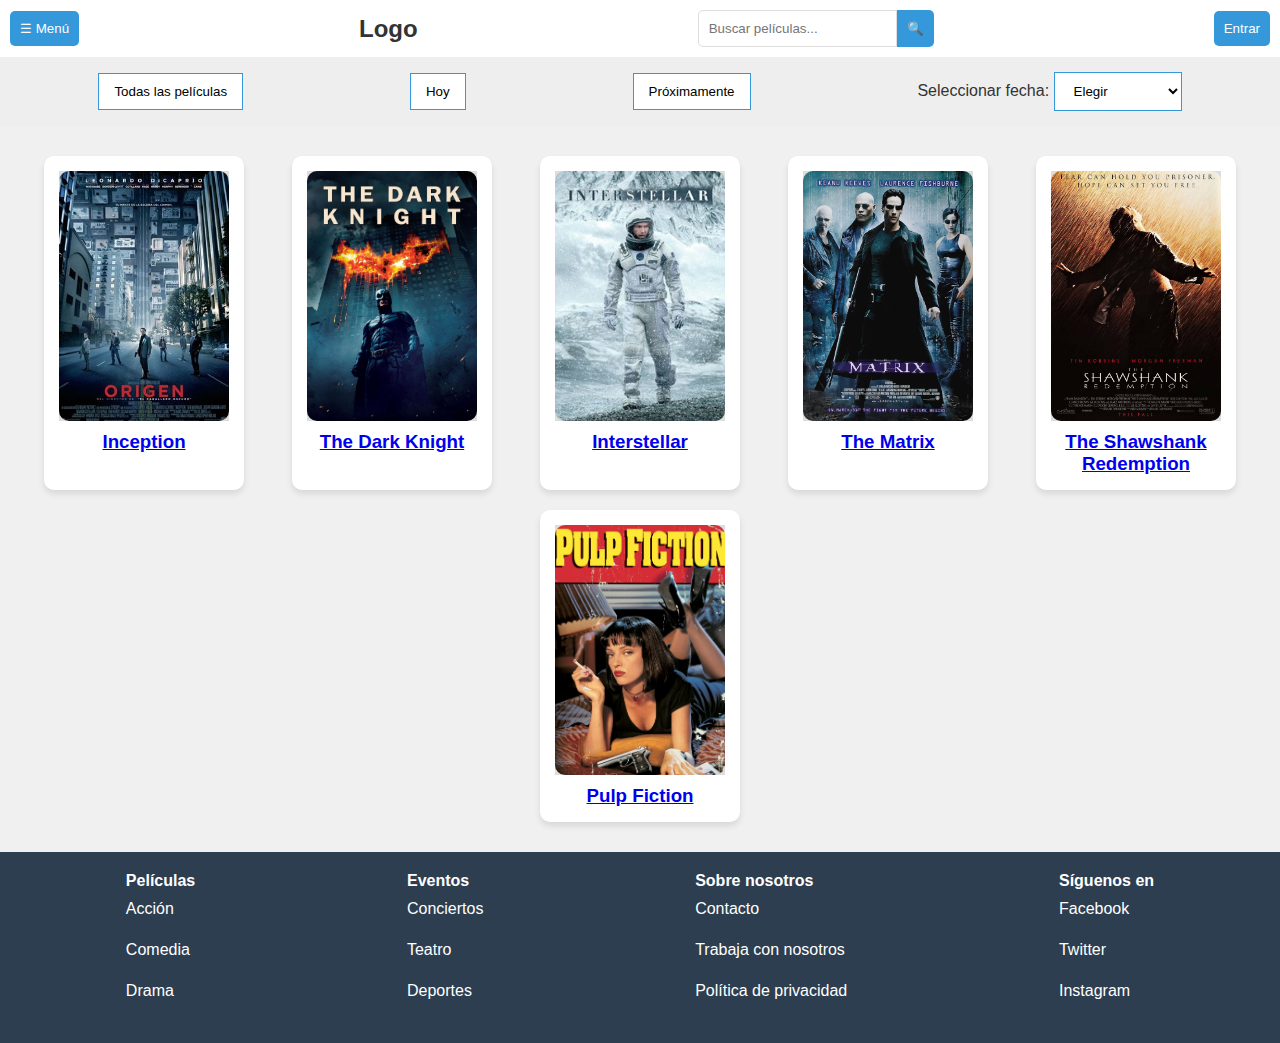
==== index.html @ 1f7484b6 "first commit" ====
<!DOCTYPE html>
<html lang="es">

<head>
    <meta charset="UTF-8">
    <meta name="viewport" content="width=device-width, initial-scale=1.0">
    <title>Cine Apolo - Página Principal</title>
    <link rel="stylesheet" href="css/styles.css">
    <script src="js/scripts.js" defer></script>
</head>

<body>
    <!-- Menú lateral desplegable -->
    <div id="side-menu" class="side-menu">
        <a href="javascript:void(0)" class="close-btn" onclick="closeMenu()">×</a>
        <a href="#">Cartelera</a>
        <a href="#">Sesiones Hoy</a>
        <a href="#">Próximamente</a>
    </div>

    <header>
        <div class="top-menu">
            <button class="menu-btn" onclick="openMenu()">☰ Menú</button>
            <div class="logo">Logo</div>
            <div class="search-bar">
                <input type="text" placeholder="Buscar películas...">
                <button class="search-btn">🔍</button>
            </div>
            <button class="login-btn">Entrar</button>
        </div>
    </header>

    <section class="filter-section">
        <button class="filter-btn">Todas las películas</button>
        <button class="filter-btn">Hoy</button>
        <button class="filter-btn">Próximamente</button>
        <div class="date-select">
            <label for="date">Seleccionar fecha:</label>
            <select id="date">
                <option value="none">Elegir</option>
                <option value="2024-09-25">25 Sep 2024</option>
                <option value="2024-09-26">26 Sep 2024</option>
            </select>
        </div>
    </section>

    <section class="movies">
        <div class="movie-grid">
            <div class="movie">
                <a href="info.html">
                    <div class="poster">
                        <img src="img/inception.jpg" alt="Cartel de la película Inception">
                    </div>
                    <h3>Inception</h3>
                </a>
            </div>
            <div class="movie">
                <a href="info.html">
                    <div class="poster">
                        <img src="img/dark.jpg" alt="Cartel de la película The Dark Knight">
                    </div>
                    <h3>The Dark Knight</h3>
                </a>
            </div>
            <div class="movie">
                <a href="info.html">
                    <div class="poster">
                        <img src="img/interstellar.jpg" alt="Cartel de la película Interstellar">
                    </div>
                    <h3>Interstellar</h3>
                </a>
            </div>
            <div class="movie">
                <a href="info.html">
                    <div class="poster">
                        <img src="img/matrix.jpg" alt="Cartel de la película The Matrix">
                    </div>
                    <h3>The Matrix</h3>
                </a>
            </div>
            <div class="movie">
                <a href="info.html">
                    <div class="poster">
                        <img src="img/redemption.jpg" alt="Cartel de la película The Shawshank Redemption">
                    </div>
                    <h3>The Shawshank Redemption</h3>
                </a>
            </div>
            <div class="movie">
                <a href="info.html">
                    <div class="poster">
                        <img src="img/pulp.jpg" alt="Cartel de la película Pulp Fiction">
                    </div>
                    <h3>Pulp Fiction</h3>
                </a>
            </div>
        </div>
    </section>

    <footer>
        <div class="footer-links">
            <div>
                <h4>Películas</h4>
                <a href="#">Acción</a><br>
                <a href="#">Comedia</a><br>
                <a href="#">Drama</a><br>
            </div>
            <div>
                <h4>Eventos</h4>
                <a href="#">Conciertos</a><br>
                <a href="#">Teatro</a><br>
                <a href="#">Deportes</a><br>
            </div>
            <div>
                <h4>Sobre nosotros</h4>
                <a href="/contacto.html">Contacto</a><br>
                <a href="#">Trabaja con nosotros</a><br>
                <a href="#">Política de privacidad</a><br>
            </div>
            <div>
                <h4>Síguenos en</h4>
                <a href="#">Facebook</a><br>
                <a href="#">Twitter</a><br>
                <a href="#">Instagram</a><br>
            </div>
        </div>
    </footer>
</body>

</html>
---- css/styles.css ----
html {
    height: 100vh;
    background-color: #3498db;
}

* {
    margin: 0;
    padding: 0;
    box-sizing: border-box;
}

body {
    font-family: Arial, sans-serif;
    background-color: #f0f0f0;
    color: #333;
}

/* Estilos del Menú Lateral */
.side-menu {
    height: 100%;
    width: 0;
    position: fixed;
    top: 0;
    left: 0;
    background-color: #3498db;
    overflow-x: hidden;
    transition: 0.5s;
    padding-top: 60px;
}

.side-menu a {
    padding: 10px 15px;
    text-decoration: none;
    font-size: 22px;
    color: white;
    display: block;
    transition: 0.3s;
}

.side-menu a:hover {
    background-color: #2980b9;
}

.side-menu .close-btn {
    position: absolute;
    top: 0;
    right: 20px;
    font-size: 36px;
    padding: 10px;
    color: white;
}

.side-menu .close-btn:hover {
    color: #f1f1f1;
}

/* Estilos del Header y Top Menu */
header {
    background-color: #fff;
    padding: 10px;
    box-shadow: 0 4px 6px rgba(0, 0, 0, 0.1);
}

.top-menu {
    display: flex;
    justify-content: space-between;
    align-items: center;
}

.menu-btn, .login-btn, .search-btn {
    padding: 10px;
    background-color: #3498db;
    color: white;
    border: none;
    border-radius: 5px;
    cursor: pointer;
}

.logo {
    font-size: 24px;
    font-weight: bold;
}

.search-bar {
    display: flex;
}

.search-bar input {
    padding: 10px;
    border: 1px solid #ddd;
    border-radius: 5px 0 0 5px;
}

.search-bar button {
    border-radius: 0 5px 5px 0;
}

/* Estilos de la Sección de Filtros */
.filter-section {
    padding: 15px;
    background-color: #eee;
    display: flex;
    justify-content: space-around;
    align-items: center;
}

.filter-btn, .date-select select {
    padding: 10px 15px;
    border: 1px solid #3498db;
    background-color: white;
    cursor: pointer;
}

/* Estilos de las Películas */
.movies {
    padding: 20px;
    text-align: center;
}

.movie-grid {
    display: flex;
    flex-wrap: wrap;
    justify-content: space-around;
}

.movie {
    background-color: #fff;
    padding: 15px;
    border-radius: 10px;
    box-shadow: 0 4px 6px rgba(0, 0, 0, 0.1);
    width: 200px;
    margin: 10px;
}

.poster {
    width: 100%;
    height: 250px;
    background-color: #ddd;
    margin-bottom: 10px;
}

.poster img {
    width: 100%;
    height: 100%;
    object-fit: cover;
    border-radius: 10px;
}


/* Formulario de contacto */
#contacto {
    display: flex;
    flex-direction: column;
    align-items: center;
    justify-content: center;
    height: 100vh;
    margin: 50px 0 50px 0;
}


form {
    background-color: #fff;
    padding: 20px;
    box-shadow: 0px 0px 10px rgba(0, 0, 0, 0.1);
    margin-top: 40px;
    width: 50%;
    border-radius: 10px;
}

form label {
    display: block;
    margin-bottom: 10px;
    font-weight: bold;
}

form input[type="text"],
form input[type="email"],
form input[type="file"],
form textarea,
form select {
    width: 100%;
    padding: 10px;
    margin-bottom: 20px;
    border: 1px solid #ccc;
    border-radius: 5px;
}

form textarea {
    height: 150px;
}

form button {
    padding: 10px 20px;
    background-color: #e67e22;
    color: #fff;
    border: none;
    cursor: pointer;
}

form button:hover {
    background-color: #d35400;
}

form div {
    margin-bottom: 20px;
}

form input[type="checkbox"] {
    margin-right: 10px;
}

/* Estilos del Footer */
footer {
    background-color: #2c3e50;
    color: white;
    padding: 20px;
}

.footer-links {
    display: flex;
    justify-content: space-around;
    text-align: left;
}

footer h4 {
    margin-bottom: 10px;
}

footer a {
    color: white;
    text-decoration: none;
    display: block;
    margin-bottom: 5px;
}

footer a:hover {
    text-decoration: underline;
}
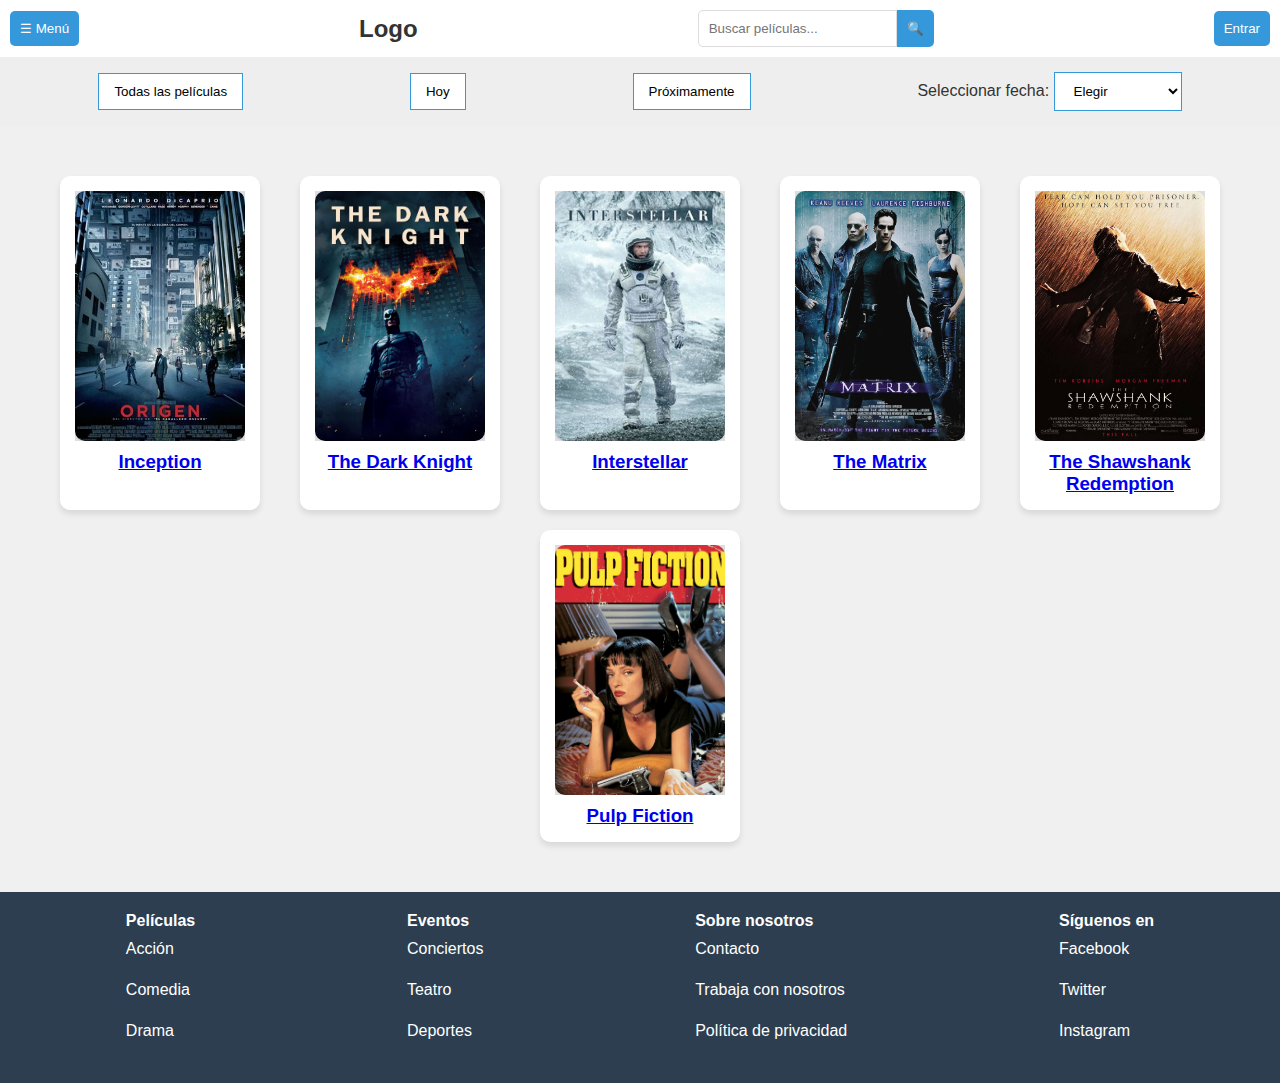
==== commit 9cfd5082: "cambios" ====
--- a/index.html
+++ b/index.html
@@ -7,6 +7,7 @@
     <title>Cine Apolo - Página Principal</title>
     <link rel="stylesheet" href="css/styles.css">
     <script src="js/scripts.js" defer></script>
+    <script src="js/sala.js" defer></script>
 </head>
 
 <body>
@@ -45,56 +46,59 @@
     </section>
 
     <section class="movies">
-        <div class="movie-grid">
-            <div class="movie">
-                <a href="info.html">
-                    <div class="poster">
-                        <img src="img/inception.jpg" alt="Cartel de la película Inception">
-                    </div>
-                    <h3>Inception</h3>
-                </a>
-            </div>
-            <div class="movie">
-                <a href="info.html">
-                    <div class="poster">
-                        <img src="img/dark.jpg" alt="Cartel de la película The Dark Knight">
-                    </div>
-                    <h3>The Dark Knight</h3>
-                </a>
-            </div>
-            <div class="movie">
-                <a href="info.html">
-                    <div class="poster">
-                        <img src="img/interstellar.jpg" alt="Cartel de la película Interstellar">
-                    </div>
-                    <h3>Interstellar</h3>
-                </a>
-            </div>
-            <div class="movie">
-                <a href="info.html">
-                    <div class="poster">
-                        <img src="img/matrix.jpg" alt="Cartel de la película The Matrix">
-                    </div>
-                    <h3>The Matrix</h3>
-                </a>
-            </div>
-            <div class="movie">
-                <a href="info.html">
-                    <div class="poster">
-                        <img src="img/redemption.jpg" alt="Cartel de la película The Shawshank Redemption">
-                    </div>
-                    <h3>The Shawshank Redemption</h3>
-                </a>
-            </div>
-            <div class="movie">
-                <a href="info.html">
-                    <div class="poster">
-                        <img src="img/pulp.jpg" alt="Cartel de la película Pulp Fiction">
-                    </div>
-                    <h3>Pulp Fiction</h3>
-                </a>
+        <div class="movies">
+            <div class="movie-grid">
+                <div class="movie">
+                    <a href="#inception">
+                        <div class="poster">
+                            <img src="img/inception.jpg" alt="Cartel de la película Inception">
+                        </div>
+                        <h3>Inception</h3>
+                    </a>
+                </div>
+                <div class="movie">
+                    <a href="#darkKnight">
+                        <div class="poster">
+                            <img src="img/dark.jpg" alt="Cartel de la película The Dark Knight">
+                        </div>
+                        <h3>The Dark Knight</h3>
+                    </a>
+                </div>
+                <div class="movie">
+                    <a href="#interstellar">
+                        <div class="poster">
+                            <img src="img/interstellar.jpg" alt="Cartel de la película Interstellar">
+                        </div>
+                        <h3>Interstellar</h3>
+                    </a>
+                </div>
+                <div class="movie">
+                    <a href="#matrix">
+                        <div class="poster">
+                            <img src="img/matrix.jpg" alt="Cartel de la película The Matrix">
+                        </div>
+                        <h3>The Matrix</h3>
+                    </a>
+                </div>
+                <div class="movie">
+                    <a href="#redemption">
+                        <div class="poster">
+                            <img src="img/redemption.jpg" alt="Cartel de la película The Shawshank Redemption">
+                        </div>
+                        <h3>The Shawshank Redemption</h3>
+                    </a>
+                </div>
+                <div class="movie">
+                    <a href="#pulpFiction">
+                        <div class="poster">
+                            <img src="img/pulp.jpg" alt="Cartel de la película Pulp Fiction">
+                        </div>
+                        <h3>Pulp Fiction</h3>
+                    </a>
+                </div>
             </div>
         </div>
+        
     </section>
 
     <footer>
@@ -113,7 +117,7 @@
             </div>
             <div>
                 <h4>Sobre nosotros</h4>
-                <a href="/contacto.html">Contacto</a><br>
+                <a href="contacto.html">Contacto</a><br>
                 <a href="#">Trabaja con nosotros</a><br>
                 <a href="#">Política de privacidad</a><br>
             </div>
--- a/css/styles.css
+++ b/css/styles.css
@@ -236,3 +236,59 @@
 footer a:hover {
     text-decoration: underline;
 }
+
+.movie-details {
+    display: flex;
+    justify-content: flex-start; /* Alinea las columnas al principio */
+    align-items: flex-start;
+    gap: 10px; /* Reduce el espacio entre las columnas */
+}
+
+.movie-details img {
+    width: 250px;
+    height: auto;
+}
+
+.movie-info {
+    flex: 1;
+    padding-right: 1%; /* Añadir algo de espacio a la derecha */
+}
+
+.seats-section {
+    flex: 1;
+    display: flex;
+    flex-direction: column;
+    align-items: center;
+}
+
+.seats {
+    display: flex;
+    flex-direction: column;
+    align-items: center;
+    margin-top: 20px;
+}
+
+.row {
+    display: flex;
+    justify-content: center;
+    margin-bottom: 10px;
+}
+
+.seat {
+    padding: 10px;
+    margin: 5px;
+    background-color: #3498db;
+    color: white;
+    border: none;
+    border-radius: 5px;
+    cursor: pointer;
+    transition: background-color 0.3s;
+}
+
+.seat.selected {
+    background-color: #2ecc71;
+}
+
+.seat:hover {
+    background-color: #2980b9;
+}
